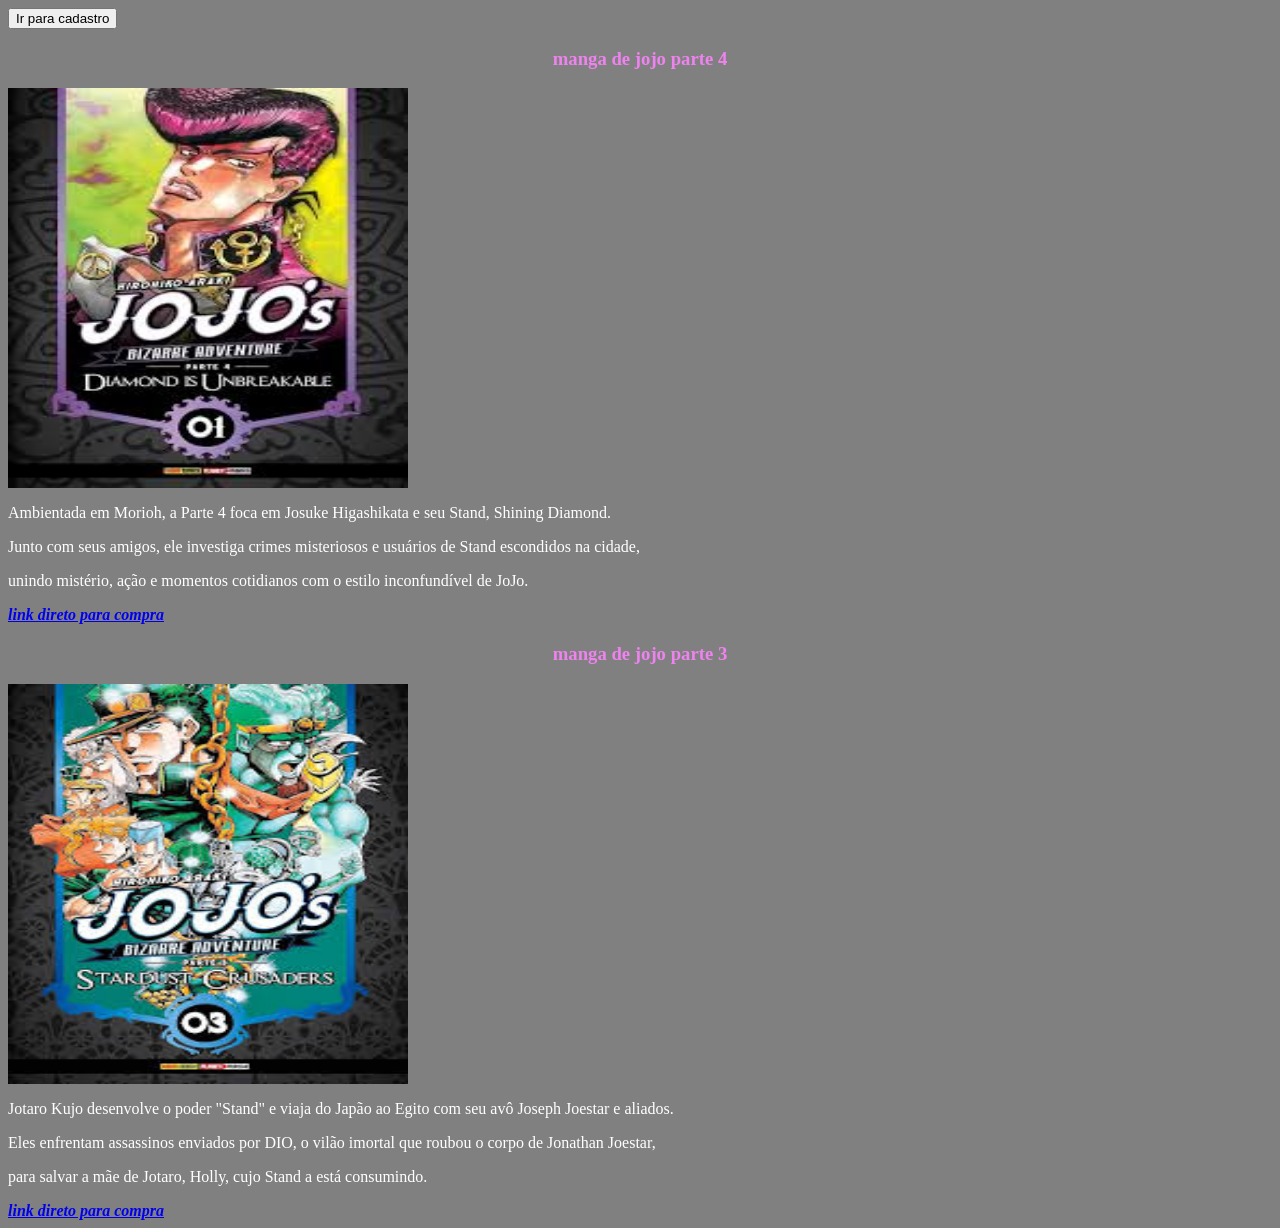
==== index.html @ 23dcd6a5 "Fix HTML structure and update links" ====
<!--- --->
<!------classe: catalogo---->
<!DOCTYPE html><!---informa ao navegador a versao do HTML utilizada --->
<html lang="en"><!---linguagem do codigo para a página web--->
<head><!--- cabeçalho  --->
    <meta charset="UTF-8"><!---definir codificaçao das letras, e esta em 8 bits --->
    <meta name="viewport" content="width=device-width, initial-scale="><!---defini qual é a area visivel no dispositivo, depois diz qual é a la rgura da pagina/ vai ser o tamanho da tela do dispositivo e por fim defini o zoom que esta em 1 --->
    <link rel="stylesheet" href="style.css">
    <title>Catalogo</title><!---é o titulo que vai tar --->
</head>
<body><!--- mostra todos elementos visuais da pag --->
    <a href="form.html">
    <button>Ir para cadastro</button>
    </a>
    <div class = "card"> 
        <!--atributos da classe card-->
        <header><h3> manga de jojo parte 4</h3></header><!---texto com destaque e tamanho --->
        <img src="jojo.jpg" width="400" height="400" alt="imagem do manga de jojo parte4 "><!---coloca uma imagem jpg da pasta, largura e altura ,e se a imagem nao for o alt  --->
        <p> Ambientada em Morioh, a Parte 4 foca em Josuke Higashikata e seu Stand, Shining Diamond.</p><!---paragrafo/texto comum --->
        <p>Junto com seus amigos, ele investiga crimes misteriosos e usuários de Stand escondidos na cidade,</p>
        <p>unindo mistério, ação e momentos cotidianos com o estilo inconfundível de JoJo.</p>
        <a href="https://www.mercadolivre.com.br/livro-jojos-bizarre-adventure-parte-4-diamond-is-unbreakable-vol-4-de-araki-hirohiko-editora-panini-brasil-ltda-capa-mole-2022/p/MLB19230369?pdp_filters=item_id%3AMLB4445928091&from=gshop&matt_tool=48995110&matt_internal_campaign_id=&matt_word=&matt_source=google&matt_campaign_id=22603531562&matt_ad_group_id=181244933895&matt_match_type=&matt_network=g&matt_device=c&matt_creative=758138322200&matt_keyword=&matt_ad_position=&matt_ad_type=pla&matt_merchant_id=735125422&matt_product_id=MLB19230369-product&matt_product_partition_id=2424443219726&matt_target_id=pla-2424443219726&cq_src=google_ads&cq_cmp=22603531562&cq_net=g&cq_plt=gp&cq_med=pla&gad_source=4&gad_campaignid=22603531562&gbraid=0AAAAAD93qcDHt-af6tY7T6FbAxW6sO_Wi&gclid=Cj0KCQiAk6rNBhCxARIsAN5mQLvYNGlAWZZXGcsvFuJMaLHRJw1vh-mENK7jCOUrUnEFce2lUY7HItEaAjQmEALw_wcB"><strong><i>link direto para compra</i></strong></a><!---coloca um link funcional e depois digita oque vai estar escrito no link --->
        <!--atributos da classe card-->
        <header><h3> manga de jojo parte 3</h3></header><!---texto com destaque e tamanho --->
        <img src="jojo3.jpg" width="400" height="400" alt="imagem do manga de jojo parte3 "><!---coloca uma imagem jpg da pasta, largura e altura ,e se a imagem nao for o alt  --->
        <p> Jotaro Kujo desenvolve o poder "Stand" e viaja do Japão ao Egito com seu avô Joseph Joestar e aliados.</p><!---paragrafo/texto comum --->
        <p>Eles enfrentam assassinos enviados por DIO, o vilão imortal que roubou o corpo de Jonathan Joestar, </p>
        <p>para salvar a mãe de Jotaro, Holly, cujo Stand a está consumindo.</p>
        <a href="https://www.google.com/aclk?sa=L&ai=DChsSEwi-64LPtZ2TAxUAX0gAHaoYI2IYACICCAEQBxoCY2U&co=1&ase=2&gclid=CjwKCAjw687NBhB4EiwAQ645dtkgLDXOJuvE3xuoaXru3s0WfLR2eewGPQ8tMr_c7JVaWuQjYtEqdhoC7_UQAvD_BwE&cid=CAASWuRoVYLfINyIegtdnMpYY2etK0G_jPdBaEfmHTAZISUgfKhxxrDlpGDkpPYOy8a8eRXoyVkumPp12dgbEYL3W_AtmhF9mH083Eut5-_DVSDzstZ31KGs7hA5pQ&cce=2&category=acrcp_v1_32&sig=AOD64_0pxIX_xOwAnca2dYBV6ANIRhXhKw&ctype=5&q=&nis=4&ved=2ahUKEwjI-_zOtZ2TAxVqs5UCHU1jLkMQ9aACKAB6BAgGEBE&adurl="><strong><i>link direto para compra</i></strong></a><!---coloca um link funcional e depois digita oque vai estar escrito no link --->
    </div>
</body>
</html>
---- style.css ----
body {
    background-color:gray;
    color: white;
    
}
.card img{
  display: flex;
  flex-direction: column;
  text-align: center;
  justify-content: center;
}

h3 {
    color:violet;
    text-align: center;
}
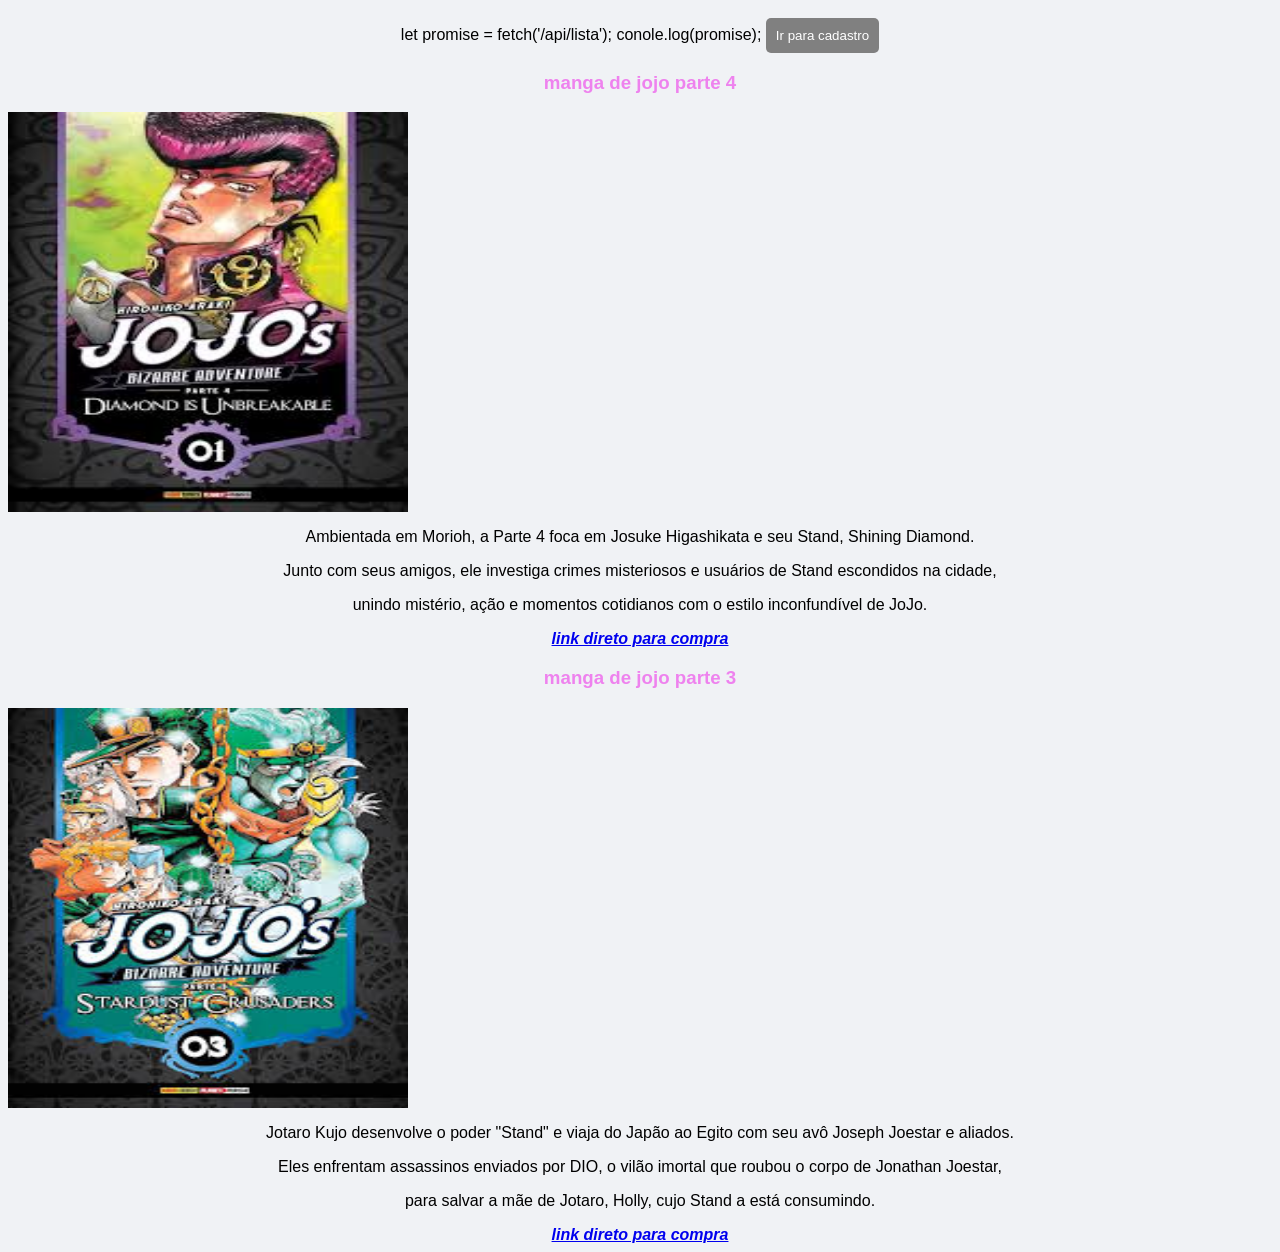
==== commit 5a33ef34: "Add API fetch script to index.html Added script to fetch data from API and log it." ====
--- a/index.html
+++ b/index.html
@@ -7,6 +7,10 @@
     <meta name="viewport" content="width=device-width, initial-scale="><!---defini qual é a area visivel no dispositivo, depois diz qual é a la rgura da pagina/ vai ser o tamanho da tela do dispositivo e por fim defini o zoom que esta em 1 --->
     <link rel="stylesheet" href="style.css">
     <title>Catalogo</title><!---é o titulo que vai tar --->
+    <cript>
+        let promise = fetch('/api/lista');
+        conole.log(promise);
+    </cript>
 </head>
 <body><!--- mostra todos elementos visuais da pag --->
     <a href="form.html">
--- a/style.css
+++ b/style.css
@@ -1,8 +1,3 @@
-body {
-    background-color:gray;
-    color: white;
-    
-}
 .card img{
   display: flex;
   flex-direction: column;
@@ -14,3 +9,50 @@
     color:violet;
     text-align: center;
 }
+
+body {
+    font-family: Arial, sans-serif;
+    background-color: #f0f2f5;
+    text-align: center;
+}
+
+h2 {
+    color: #333;
+}
+
+form {
+    background-color: white;
+    padding: 20px;
+    margin: 20px auto;
+    width: 300px;
+    border-radius: 10px;
+    box-shadow: 0 0 10px rgba(0,0,0,0.1);
+}
+
+
+input[type="text"] {
+    width: 90%;
+    padding: 8px;
+    margin: 5px 0 15px 0;
+    border-radius: 5px;
+    border: 1px solid #ccc;
+}
+
+
+button {
+    background-color: blue;
+    color: white;
+    padding: 10px;
+    border: none;
+    border-radius: 5px;
+    cursor: pointer;
+}
+
+
+button:hover {
+    background-color: darkblue;
+}
+a button {
+    margin-top: 10px;
+    background-color: gray;
+}
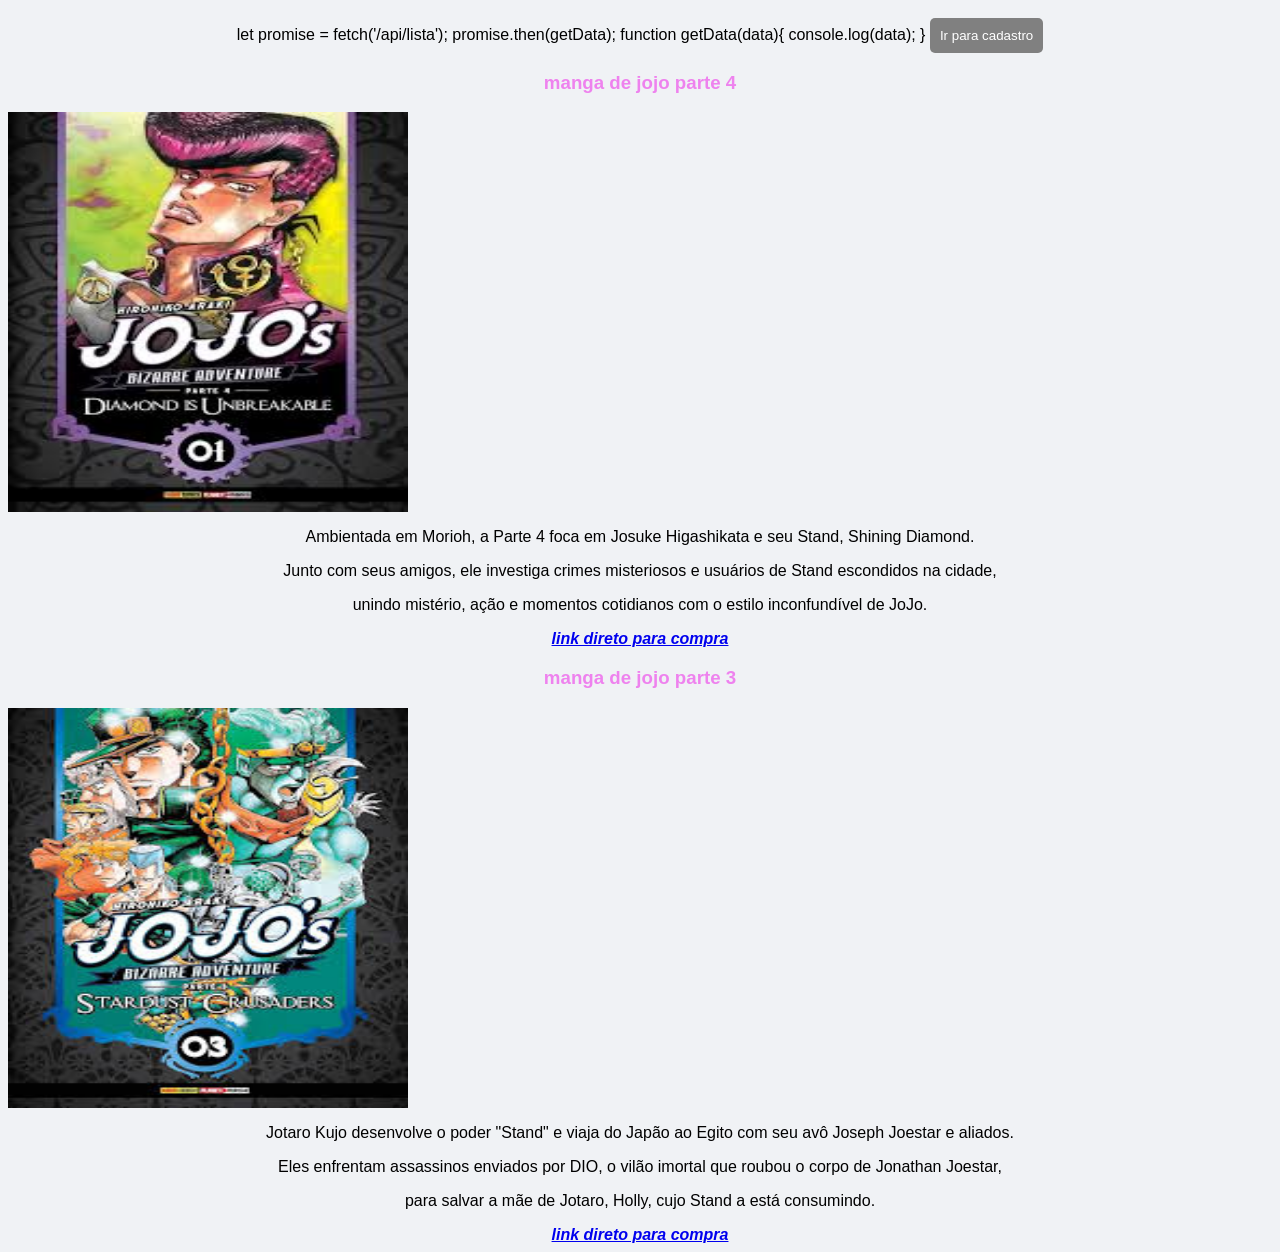
==== commit 271e69c6: "Update index.html" ====
--- a/index.html
+++ b/index.html
@@ -9,7 +9,11 @@
     <title>Catalogo</title><!---é o titulo que vai tar --->
     <cript>
         let promise = fetch('/api/lista');
-        conole.log(promise);
+        promise.then(getData);
+
+        function getData(data){
+            console.log(data);
+        }
     </cript>
 </head>
 <body><!--- mostra todos elementos visuais da pag --->
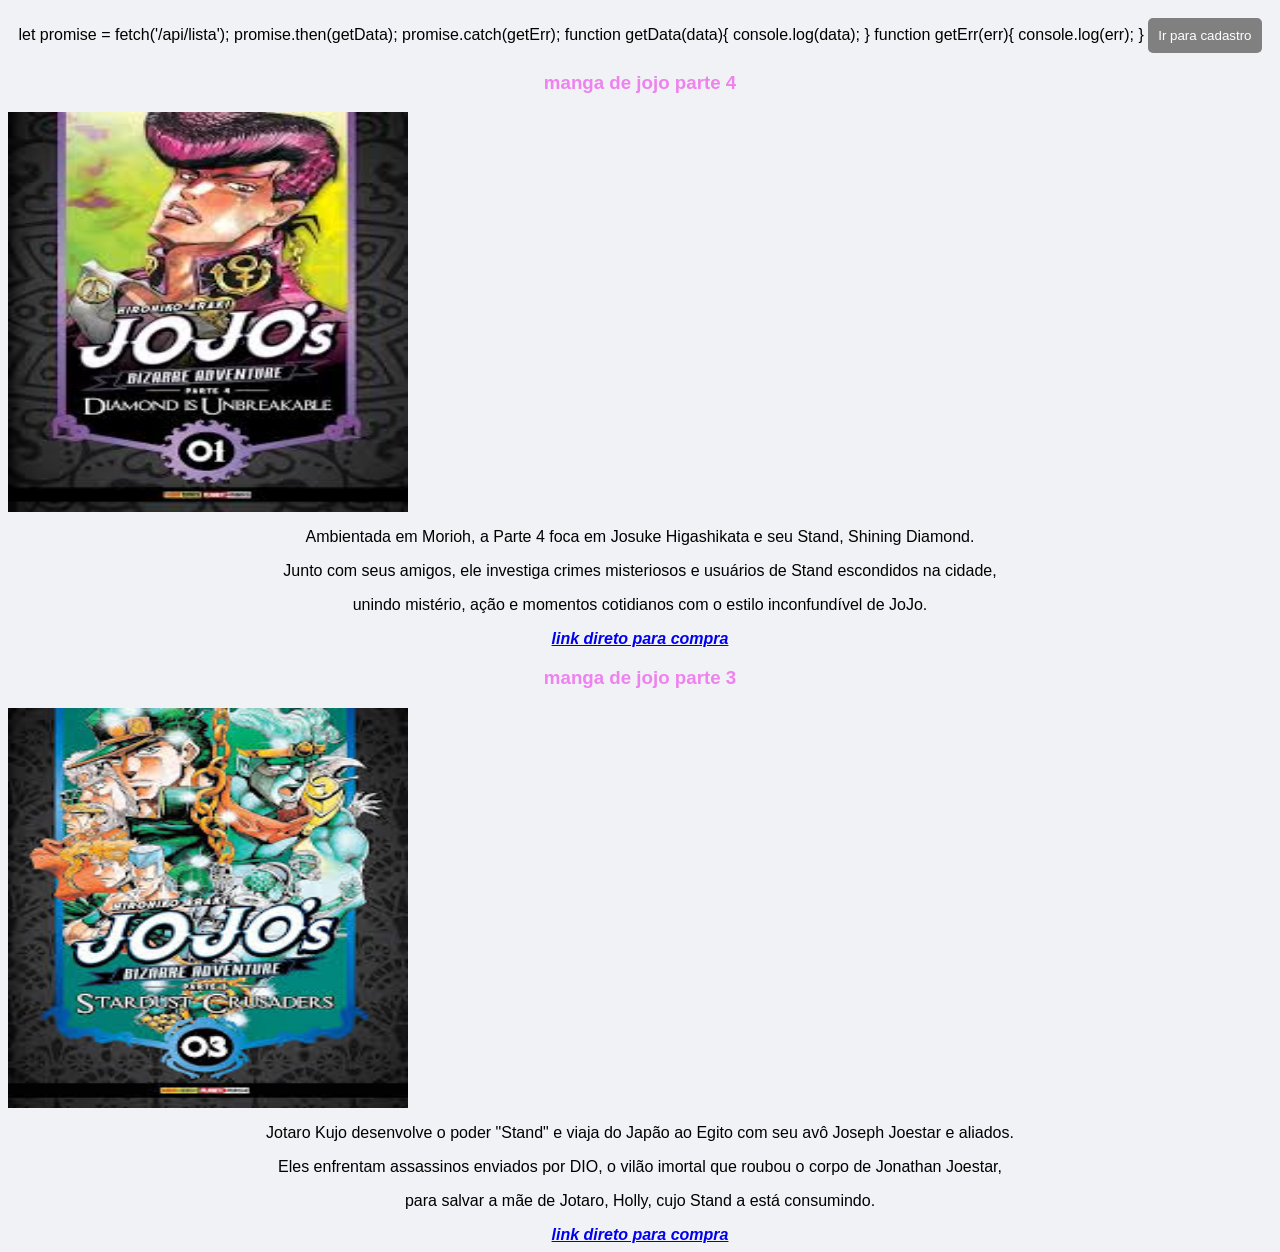
==== commit b961dca0: "Update index.html" ====
--- a/index.html
+++ b/index.html
@@ -10,9 +10,12 @@
     <cript>
         let promise = fetch('/api/lista');
         promise.then(getData);
-
+        promise.catch(getErr);
         function getData(data){
             console.log(data);
+        }
+        function getErr(err){
+           console.log(err);
         }
     </cript>
 </head>
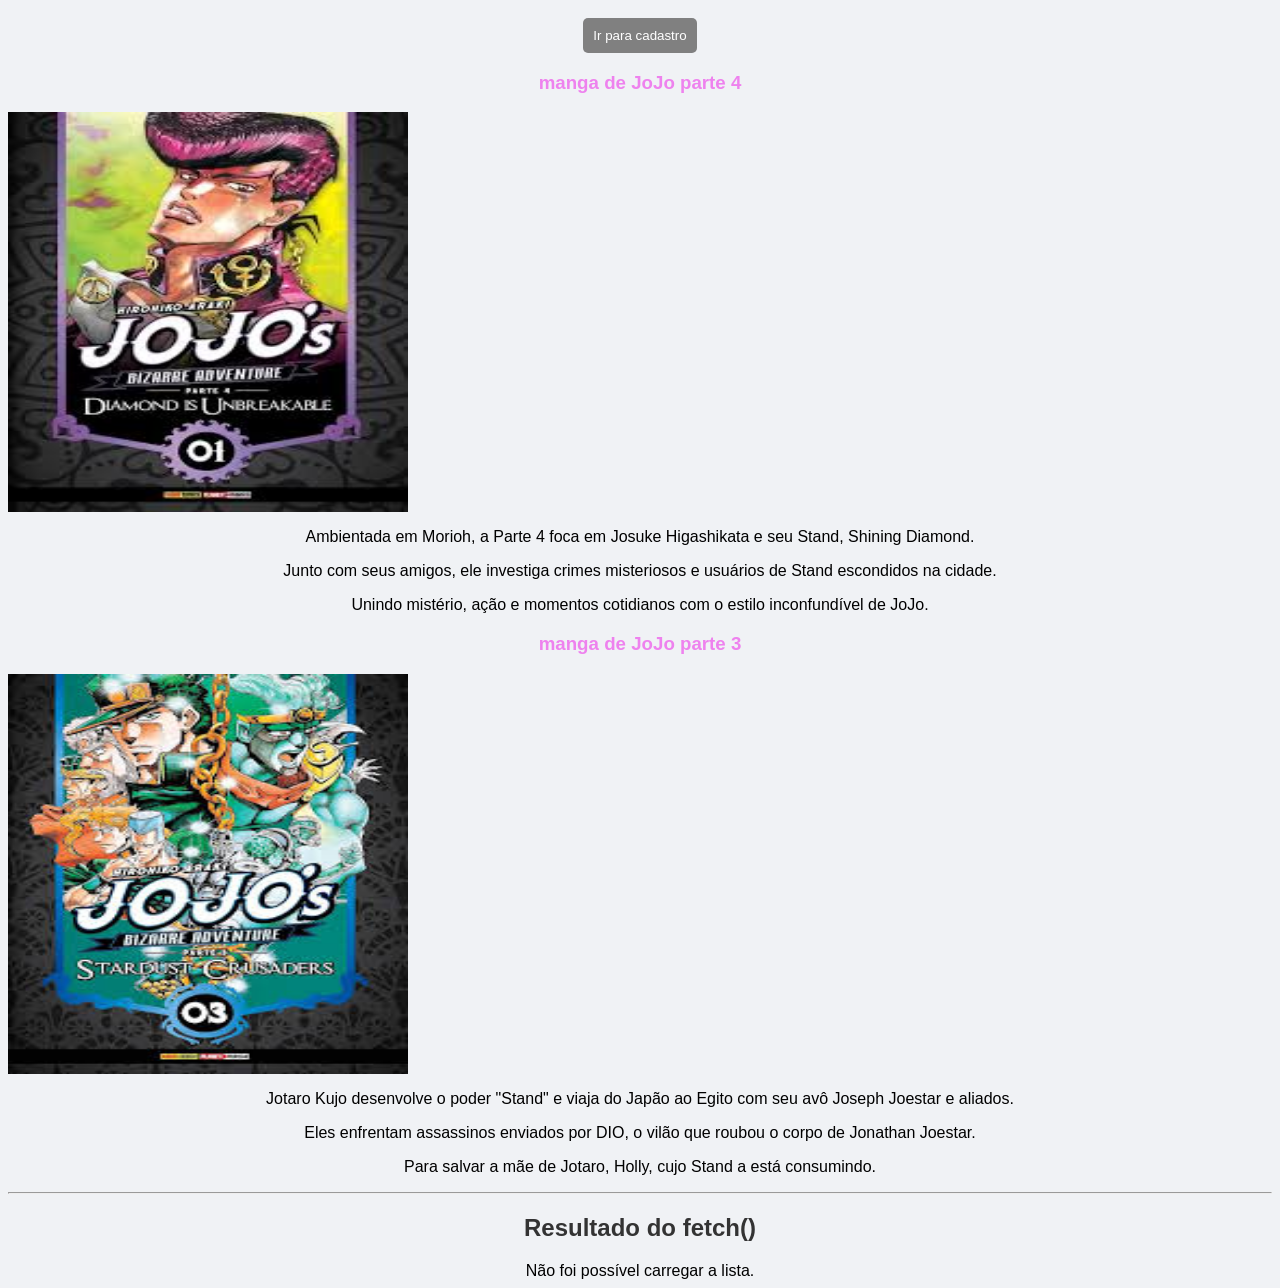
==== commit f599c73f: "Corrige fetch e exibe resultado da API" ====
--- a/index.html
+++ b/index.html
@@ -1,43 +1,62 @@
-<!--- --->
-<!------classe: catalogo---->
-<!DOCTYPE html><!---informa ao navegador a versao do HTML utilizada --->
-<html lang="en"><!---linguagem do codigo para a página web--->
-<head><!--- cabeçalho  --->
-    <meta charset="UTF-8"><!---definir codificaçao das letras, e esta em 8 bits --->
-    <meta name="viewport" content="width=device-width, initial-scale="><!---defini qual é a area visivel no dispositivo, depois diz qual é a la rgura da pagina/ vai ser o tamanho da tela do dispositivo e por fim defini o zoom que esta em 1 --->
-    <link rel="stylesheet" href="style.css">
-    <title>Catalogo</title><!---é o titulo que vai tar --->
-    <cript>
-        let promise = fetch('/api/lista');
-        promise.then(getData);
-        promise.catch(getErr);
-        function getData(data){
-            console.log(data);
-        }
-        function getErr(err){
-           console.log(err);
-        }
-    </cript>
-</head>
-<body><!--- mostra todos elementos visuais da pag --->
-    <a href="form.html">
-    <button>Ir para cadastro</button>
-    </a>
-    <div class = "card"> 
-        <!--atributos da classe card-->
-        <header><h3> manga de jojo parte 4</h3></header><!---texto com destaque e tamanho --->
-        <img src="jojo.jpg" width="400" height="400" alt="imagem do manga de jojo parte4 "><!---coloca uma imagem jpg da pasta, largura e altura ,e se a imagem nao for o alt  --->
-        <p> Ambientada em Morioh, a Parte 4 foca em Josuke Higashikata e seu Stand, Shining Diamond.</p><!---paragrafo/texto comum --->
-        <p>Junto com seus amigos, ele investiga crimes misteriosos e usuários de Stand escondidos na cidade,</p>
-        <p>unindo mistério, ação e momentos cotidianos com o estilo inconfundível de JoJo.</p>
-        <a href="https://www.mercadolivre.com.br/livro-jojos-bizarre-adventure-parte-4-diamond-is-unbreakable-vol-4-de-araki-hirohiko-editora-panini-brasil-ltda-capa-mole-2022/p/MLB19230369?pdp_filters=item_id%3AMLB4445928091&from=gshop&matt_tool=48995110&matt_internal_campaign_id=&matt_word=&matt_source=google&matt_campaign_id=22603531562&matt_ad_group_id=181244933895&matt_match_type=&matt_network=g&matt_device=c&matt_creative=758138322200&matt_keyword=&matt_ad_position=&matt_ad_type=pla&matt_merchant_id=735125422&matt_product_id=MLB19230369-product&matt_product_partition_id=2424443219726&matt_target_id=pla-2424443219726&cq_src=google_ads&cq_cmp=22603531562&cq_net=g&cq_plt=gp&cq_med=pla&gad_source=4&gad_campaignid=22603531562&gbraid=0AAAAAD93qcDHt-af6tY7T6FbAxW6sO_Wi&gclid=Cj0KCQiAk6rNBhCxARIsAN5mQLvYNGlAWZZXGcsvFuJMaLHRJw1vh-mENK7jCOUrUnEFce2lUY7HItEaAjQmEALw_wcB"><strong><i>link direto para compra</i></strong></a><!---coloca um link funcional e depois digita oque vai estar escrito no link --->
-        <!--atributos da classe card-->
-        <header><h3> manga de jojo parte 3</h3></header><!---texto com destaque e tamanho --->
-        <img src="jojo3.jpg" width="400" height="400" alt="imagem do manga de jojo parte3 "><!---coloca uma imagem jpg da pasta, largura e altura ,e se a imagem nao for o alt  --->
-        <p> Jotaro Kujo desenvolve o poder "Stand" e viaja do Japão ao Egito com seu avô Joseph Joestar e aliados.</p><!---paragrafo/texto comum --->
-        <p>Eles enfrentam assassinos enviados por DIO, o vilão imortal que roubou o corpo de Jonathan Joestar, </p>
-        <p>para salvar a mãe de Jotaro, Holly, cujo Stand a está consumindo.</p>
-        <a href="https://www.google.com/aclk?sa=L&ai=DChsSEwi-64LPtZ2TAxUAX0gAHaoYI2IYACICCAEQBxoCY2U&co=1&ase=2&gclid=CjwKCAjw687NBhB4EiwAQ645dtkgLDXOJuvE3xuoaXru3s0WfLR2eewGPQ8tMr_c7JVaWuQjYtEqdhoC7_UQAvD_BwE&cid=CAASWuRoVYLfINyIegtdnMpYY2etK0G_jPdBaEfmHTAZISUgfKhxxrDlpGDkpPYOy8a8eRXoyVkumPp12dgbEYL3W_AtmhF9mH083Eut5-_DVSDzstZ31KGs7hA5pQ&cce=2&category=acrcp_v1_32&sig=AOD64_0pxIX_xOwAnca2dYBV6ANIRhXhKw&ctype=5&q=&nis=4&ved=2ahUKEwjI-_zOtZ2TAxVqs5UCHU1jLkMQ9aACKAB6BAgGEBE&adurl="><strong><i>link direto para compra</i></strong></a><!---coloca um link funcional e depois digita oque vai estar escrito no link --->
-    </div>
-</body>
-</html>
+<!DOCTYPE html>
+<html lang="pt-BR">
+<head>
+    <meta charset="UTF-8">
+    <meta name="viewport" content="width=device-width, initial-scale=1.0">
+    <link rel="stylesheet" href="style.css">
+    <title>Catálogo</title>
+</head>
+
+<body>
+    <a href="form.html">
+        <button>Ir para cadastro</button>
+    </a>
+
+    <div class="card">
+        <header><h3>manga de JoJo parte 4</h3></header>
+
+        <img src="jojo.jpg" width="400" height="400"
+             alt="imagem do manga de JoJo parte 4">
+
+        <p>Ambientada em Morioh, a Parte 4 foca em Josuke Higashikata e seu Stand, Shining Diamond.</p>
+        <p>Junto com seus amigos, ele investiga crimes misteriosos e usuários de Stand escondidos na cidade.</p>
+        <p>Unindo mistério, ação e momentos cotidianos com o estilo inconfundível de JoJo.</p>
+
+        <header><h3>manga de JoJo parte 3</h3></header>
+
+        <img src="jojo3.jpg" width="400" height="400"
+             alt="imagem do manga de JoJo parte 3">
+
+        <p>Jotaro Kujo desenvolve o poder "Stand" e viaja do Japão ao Egito com seu avô Joseph Joestar e aliados.</p>
+        <p>Eles enfrentam assassinos enviados por DIO, o vilão que roubou o corpo de Jonathan Joestar.</p>
+        <p>Para salvar a mãe de Jotaro, Holly, cujo Stand a está consumindo.</p>
+
+        <hr>
+
+        <h2>Resultado do fetch()</h2>
+        <div id="resultado">Carregando lista...</div>
+    </div>
+
+    <script>
+        fetch('/api/lista', {
+            method: 'GET'
+        })
+        .then(resposta => resposta.json())
+        .then(dados => {
+            console.log('Resultado do fetch():', dados);
+
+            const resultado = document.getElementById('resultado');
+
+            dados.forEach(item => {
+                const p = document.createElement('p');
+                p.innerHTML = '<strong>' + item.titulo + '</strong>: ' + item.descricao;
+                resultado.appendChild(p);
+            });
+        })
+        .catch(erro => {
+            console.log('Erro no fetch():', erro);
+            document.getElementById('resultado').textContent = 'Não foi possível carregar a lista.';
+        });
+    </script>
+</body>
+</html>
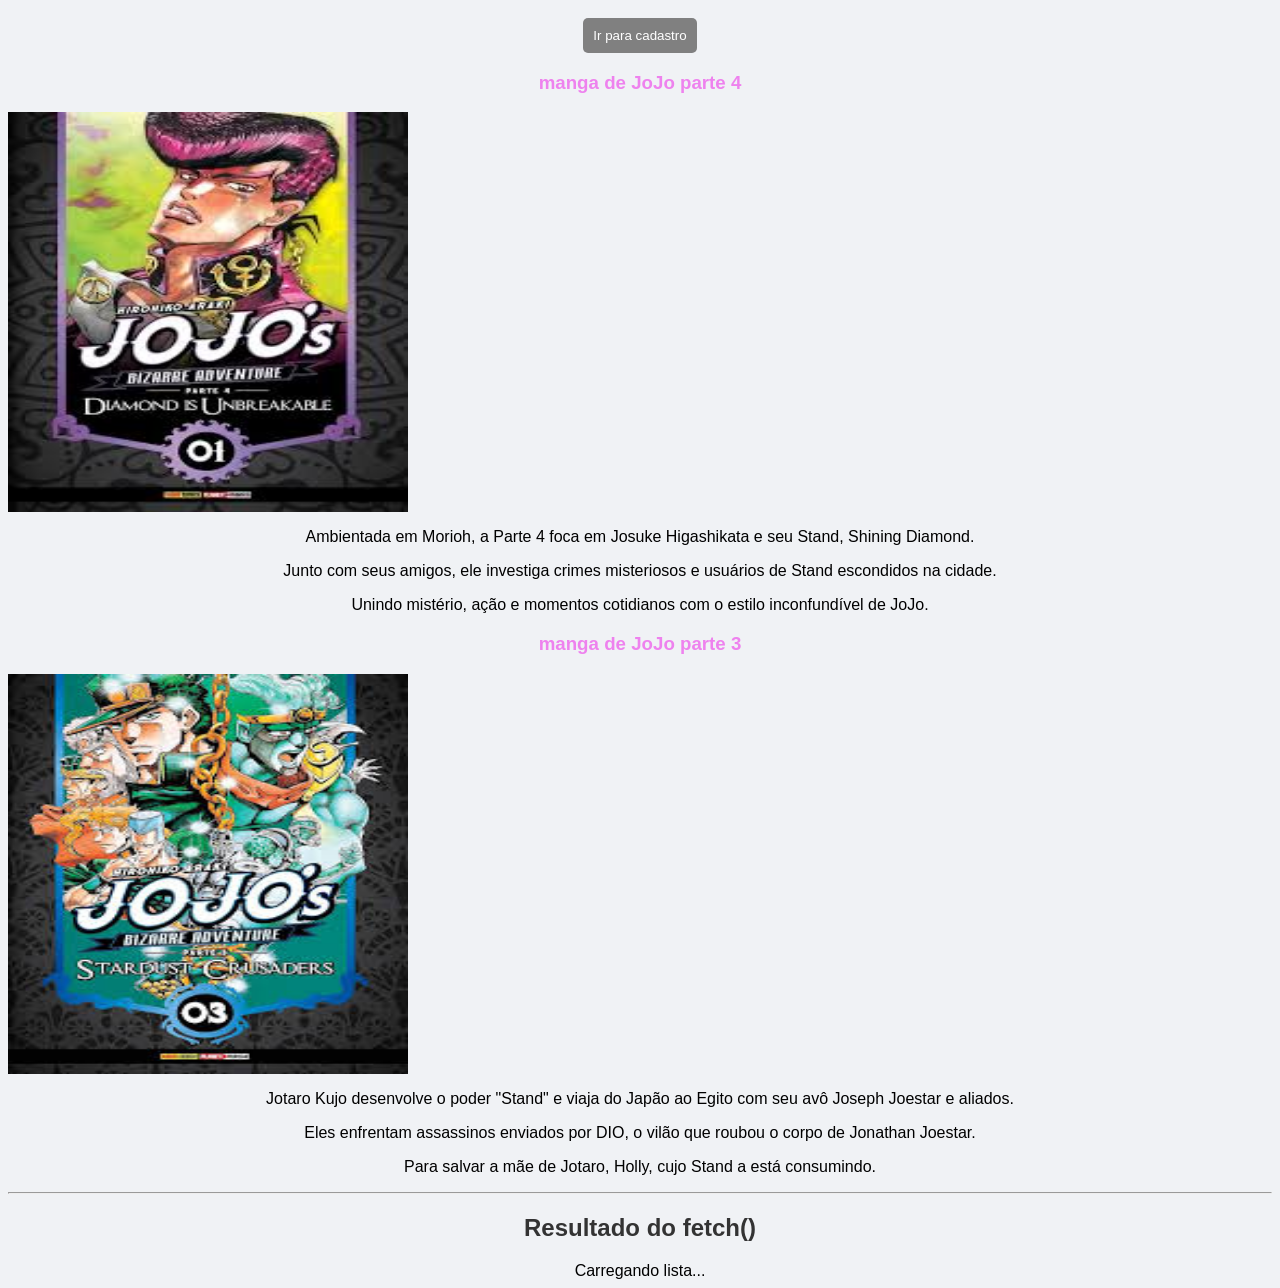
==== commit 3f523dde: "Refactor fetch call in index.html Updated fetch call to simplify data handling." ====
--- a/index.html
+++ b/index.html
@@ -38,25 +38,10 @@
     </div>
 
     <script>
-        fetch('/api/lista', {
-            method: 'GET'
-        })
-        .then(resposta => resposta.json())
-        .then(dados => {
-            console.log('Resultado do fetch():', dados);
-
-            const resultado = document.getElementById('resultado');
-
-            dados.forEach(item => {
-                const p = document.createElement('p');
-                p.innerHTML = '<strong>' + item.titulo + '</strong>: ' + item.descricao;
-                resultado.appendChild(p);
-            });
-        })
-        .catch(erro => {
-            console.log('Erro no fetch():', erro);
-            document.getElementById('resultado').textContent = 'Não foi possível carregar a lista.';
-        });
+        fetch('/api/lista')
+        .then((data)=> data.json())
+        .then((json) => console.log(json))
+        .catch((err) => console.log(err));
     </script>
 </body>
 </html>
